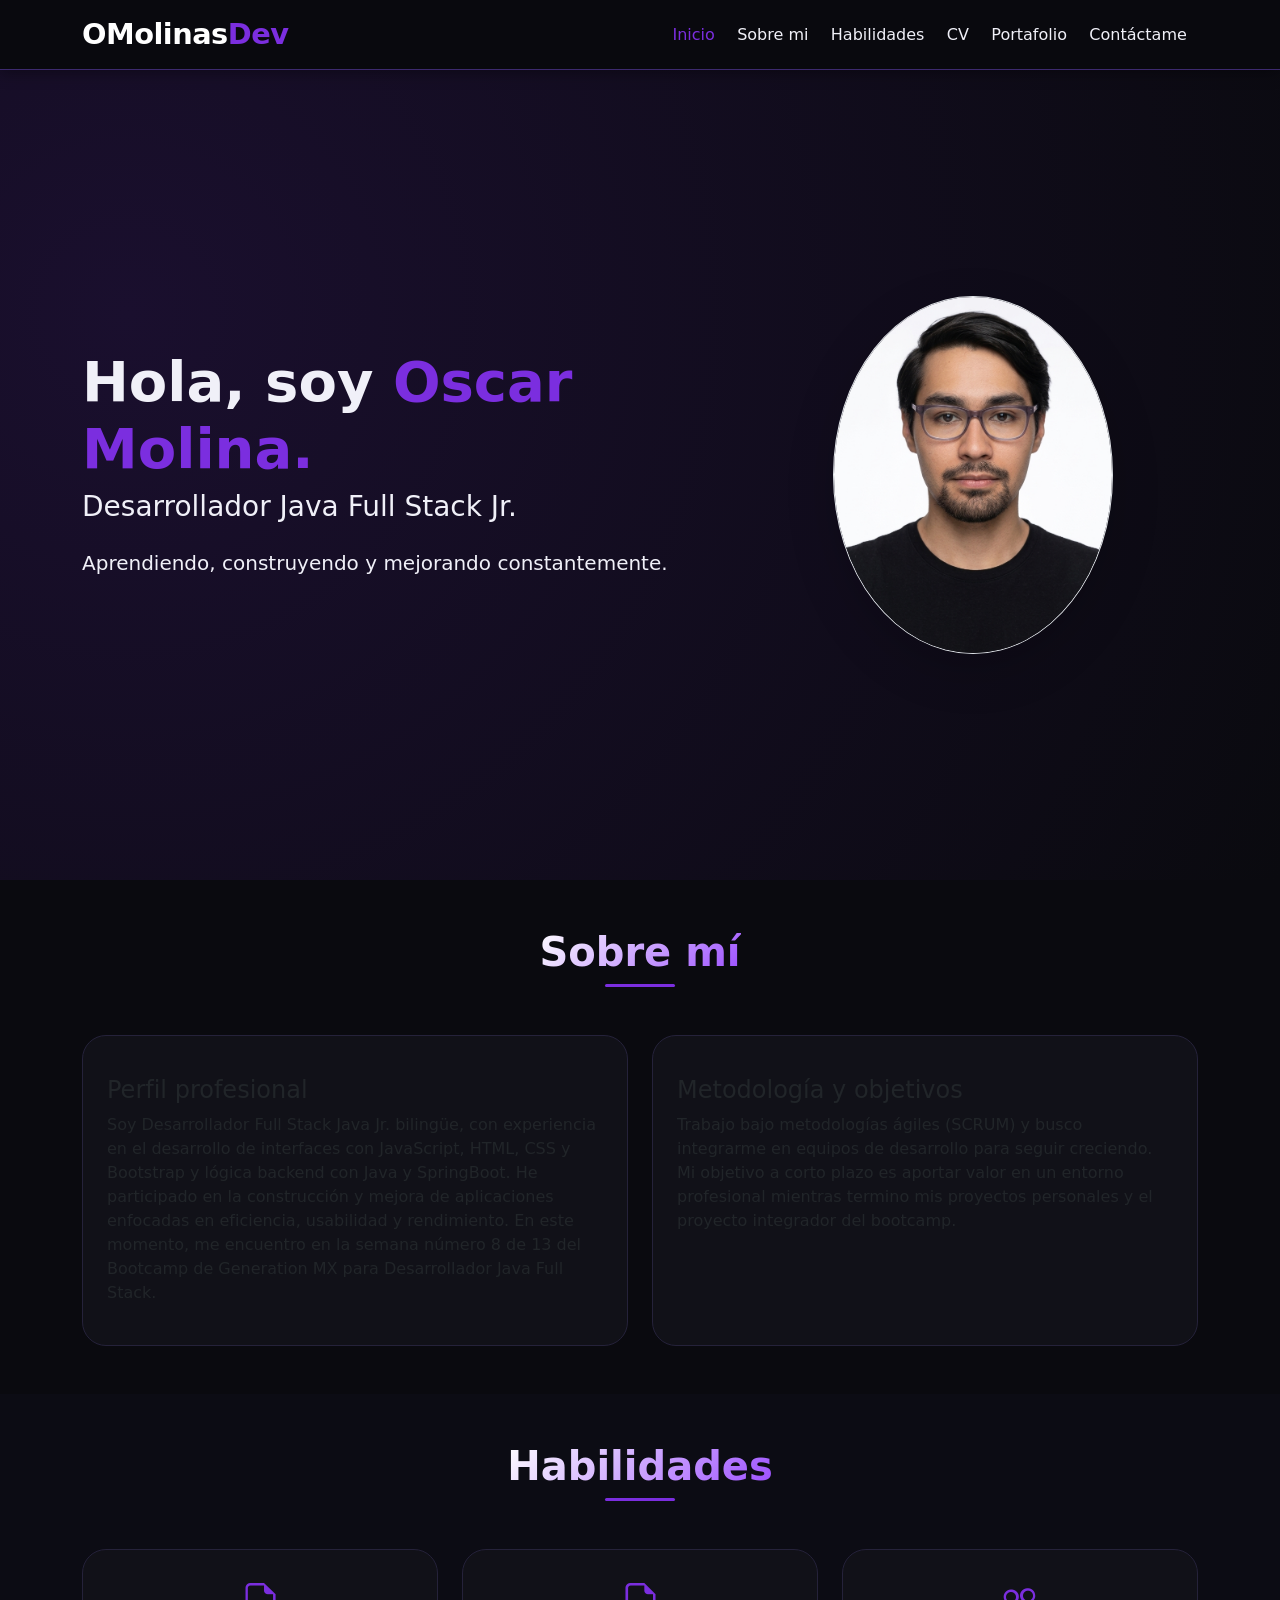
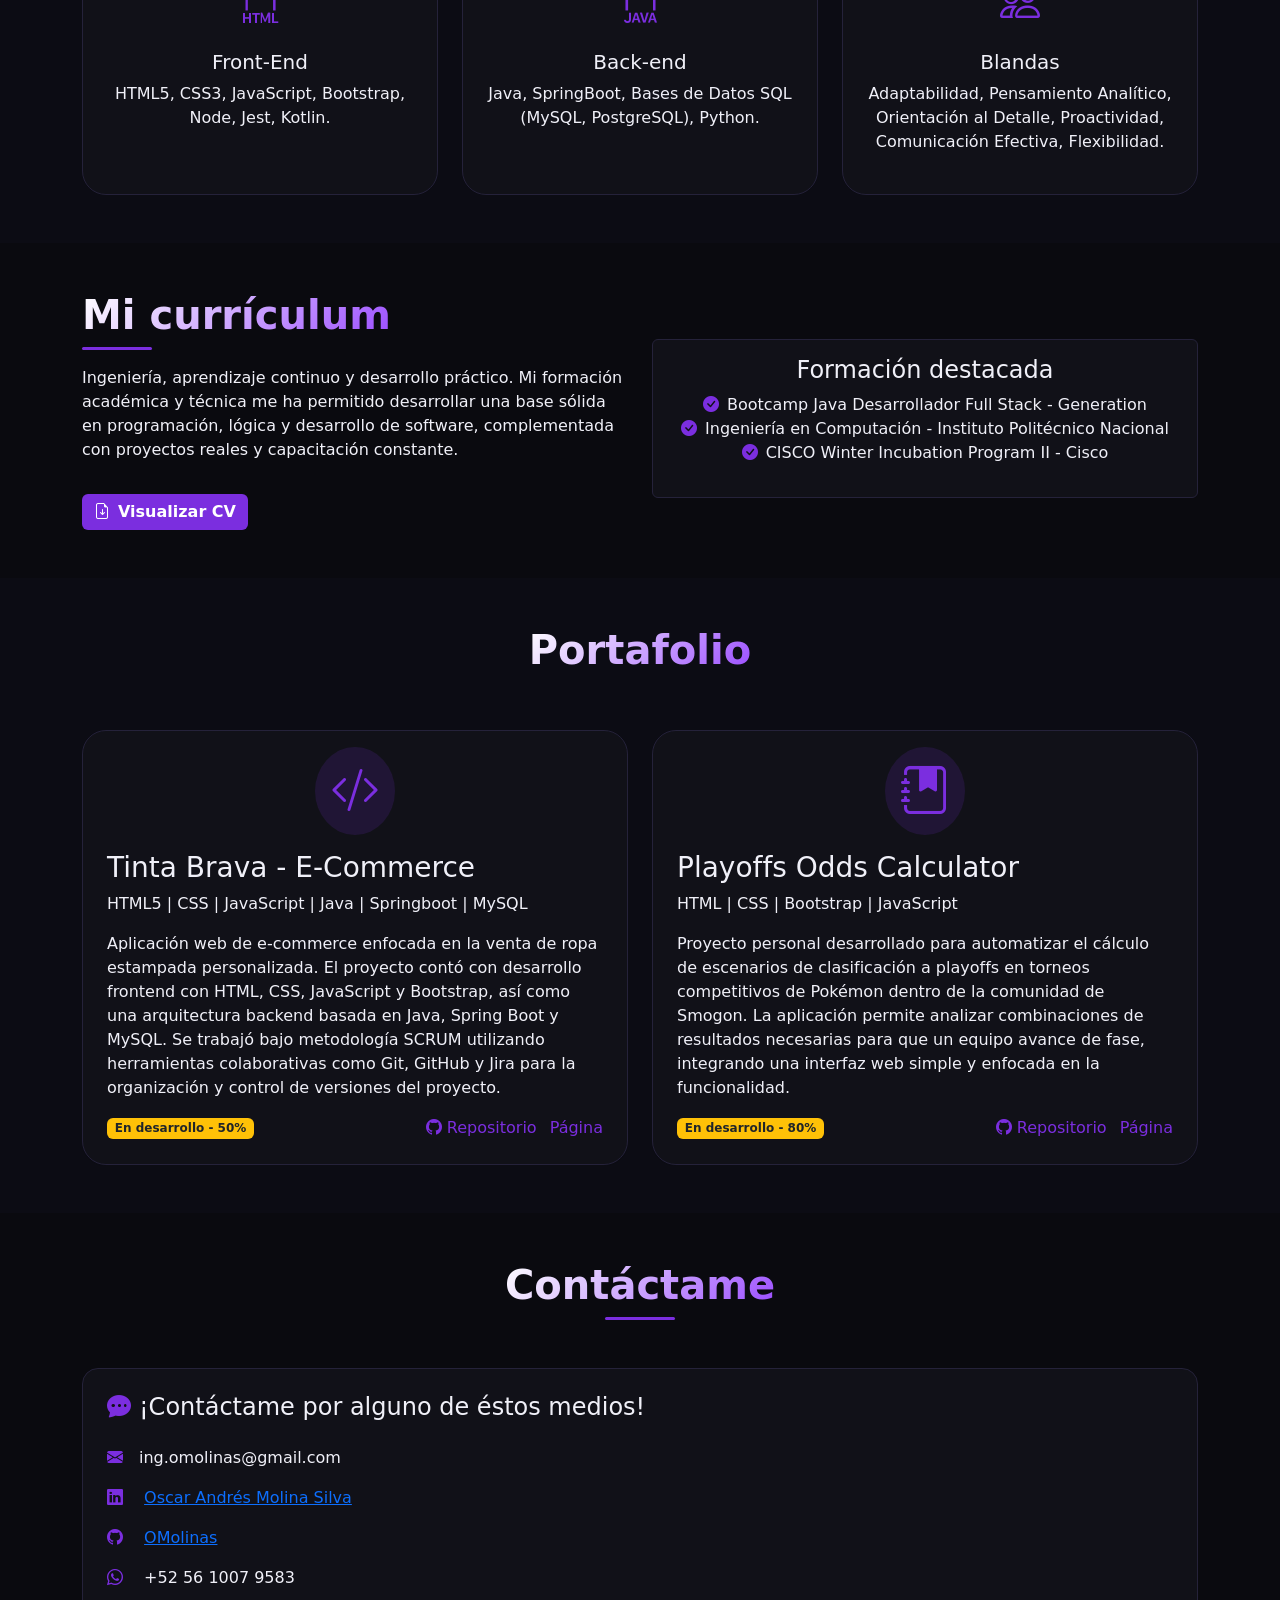
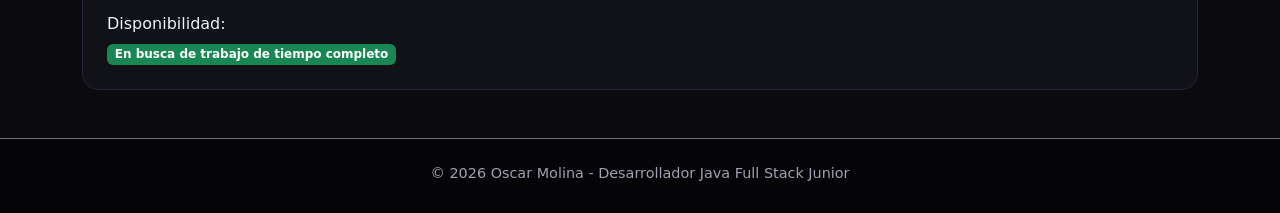
==== index.html @ 7ba07448 "First commit" ====
<!DOCTYPE html>
<html lang="es">
<head>
    <meta charset="UTF-8">
    <meta name="viewport" content="width=device-width, initial-scale=1.0, user-scalable=yes">
    <title>Oscar Molina | Desarrollador Java Full Stack</title>
    <!-- Bootstrap 5 CSS + Icons + Estilos personalizados -->
    <link href="https://cdn.jsdelivr.net/npm/bootstrap@5.3.0-alpha1/dist/css/bootstrap.min.css" rel="stylesheet">
    <link rel="stylesheet" href="https://cdn.jsdelivr.net/npm/bootstrap-icons@1.11.3/font/bootstrap-icons.min.css">
    <link rel="stylesheet" href="styles.css">
</head>

<body data-bs-spy="scroll" data-bs-target="#navbarMain" data-bs-offset="70">

    <!-- NAVBAR -->
    <nav id="navbarMain" class="navbar navbar-expand-lg navbar-dark fixed-top">
        <div class="container">
            <a class="navbar-brand fw-bold" href="#">OMolinas<span class="text-purple">Dev</span></a>
            <button class="navbar-toggler" type="button" data-bs-toggle="collapse" data-bs-target="#navbarNav" aria-controls="navbarNav" aria-expanded="false" aria-label="Toggle navigation">
                <span class="navbar-toggler-icon"></span>
            </button>
            <div class="collapse navbar-collapse" id="navbarNav">
                <ul class="navbar-nav ms-auto">
                    <li class="nav-item"><a class="nav-link" href="#hero">Inicio</a></li>
                    <li class="nav-item"><a class="nav-link" href="#sobre-mi">Sobre mi</a></li>
                    <li class="nav-item"><a class="nav-link" href="#habilidades">Habilidades</a></li>
                    <li class="nav-item"><a class="nav-link" href="#cv">CV</a></li>
                    <li class="nav-item"><a class="nav-link" href="#portafolio">Portafolio</a></li>
                    <li class="nav-item"><a class="nav-link" href="#contacto">Contáctame</a></li>
                </ul>
            </div>
        </div>
    </nav>

    <!-- HERO -->
    <section id="hero" class="hero-section d-flex align-items-center">
        <div class="container text-center text-lg-start">
            <div class="row align-items-center">
                <div class="col-lg-7 order-lg-1 order-2">
                    <h1 class="display-4 fw-bold">Hola, soy <span class="text-purple">Oscar Molina.</span></h1>
                    <h2 class="h3 mt-2 mb-4">Desarrollador Java Full Stack Jr.</h2>
                    <p class="lead mb-4">Aprendiendo, construyendo y mejorando constantemente.</p>
                </div>
                <div class="col-lg-5 order-lg-2 order-1 mb-4 mb-lg-0 text-center">
                    <img src="./imagenes/oscar-dev-foto.png" alt="foto-oscar-molina" class="img-fluid rounded-circle hero-img shadow-lg border border-purple">
                </div>
            </div>
        </div>
    </section>

    <!-- SOBRE MÍ -->
    <section id="sobre-mi" class="py-5">
        <div class="container">
            <div class="text-center mb-5">
                <h2 class="section-title">Sobre mí</h2>
                <div class="purple-line mx-auto"></div>
            </div>
            <div class="row g-4">
                <div class="col-md-6">
                    <div class="card bg-card h-100 p-4">
                        <i class="bi fs-1 text-purple"></i>
                        <h3 class="h4 mt-3">Perfil profesional</h3>
                        <p>Soy Desarrollador Full Stack Java Jr. bilingüe, con experiencia en el desarrollo de interfaces con JavaScript, HTML, CSS y Bootstrap y lógica backend con Java y SpringBoot. He participado en la construcción y mejora de aplicaciones enfocadas en eficiencia, usabilidad y rendimiento. En este momento, me encuentro en la semana número 8 de 13 del Bootcamp de Generation MX para Desarrollador Java Full Stack.</p>
                    </div>
                </div>
                <div class="col-md-6">
                    <div class="card bg-card h-100 p-4">
                        <i class="bi fs-1 text-purple"></i>
                        <h3 class="h4 mt-3">Metodología y objetivos</h3>
                        <p>Trabajo bajo metodologías ágiles (SCRUM) y busco integrarme en equipos de desarrollo para seguir creciendo. Mi objetivo a corto plazo es aportar valor en un entorno profesional mientras termino mis proyectos personales y el proyecto integrador del bootcamp.</p>
                    </div>
                </div>
            </div>
        </div>
    </section>

    <!-- HABILIDADES TÉCNICAS -->
    <section id="habilidades" class="py-5 bg-dark-alt">
        <div class="container">
            <div class="text-center mb-5">
                <h2 class="section-title">Habilidades</h2>
                <div class="purple-line mx-auto"></div>
            </div>
            <div class="row g-4">
                <div class="col-md-6 col-lg-4">
                    <div class="skill-card text-center p-4">
                        <i class="bi bi-filetype-html fs-1"></i>
                        <h3 class="h5 mt-3">Front-End</h3>
                        <p>HTML5, CSS3, JavaScript, Bootstrap, Node, Jest, Kotlin.</p>
                    </div>
                </div>
                <div class="col-md-6 col-lg-4">
                    <div class="skill-card text-center p-4">
                        <i class="bi bi-filetype-java  fs-1"></i>
                        <h3 class="h5 mt-3">Back-end</h3>
                        <p>Java, SpringBoot, Bases de Datos SQL (MySQL, PostgreSQL), Python.</p>
                    </div>
                </div>
                <div class="col-md-6 col-lg-4">
                    <div class="skill-card text-center p-4">
                        <i class="bi bi-people fs-1"></i>
                        <h3 class="h5 mt-3">Blandas</h3>
                        <p>Adaptabilidad, Pensamiento Analítico, Orientación al Detalle, Proactividad, Comunicación Efectiva, Flexibilidad.</p>
                    </div>
                </div>
            </div>
        </div>
    </section>

    <!-- SECCIÓN CV (descarga) -->
    <section id="cv" class="py-5">
        <div class="container">
            <div class="row align-items-center">
                <div class="col-lg-6 mb-4 mb-lg-0">
                    <h2 class="section-title text-start">Mi currículum</h2>
                    <div class="purple-line mb-3" style="margin-left: 0;"></div>
                    <p>Ingeniería, aprendizaje continuo y desarrollo práctico. Mi formación académica y técnica me ha permitido desarrollar una base sólida en programación, lógica y desarrollo de software, complementada con proyectos reales y capacitación constante.</p>
                    <a href="#" class="btn btn-purple mt-3" id="downloadCVBtn"><i class="bi bi-file-earmark-arrow-down me-2"></i>Visualizar CV</a>
                </div>
                <div class="col-lg-6 text-center">
                    <div class="bg-card p-3 rounded mt-3">
                        <h4>Formación destacada</h4>
                        <ul class="list-unstyled">
                            <li><i class="bi bi-check-circle-fill text-purple me-2"></i>Bootcamp Java Desarrollador Full Stack - Generation</li>
                            <li><i class="bi bi-check-circle-fill text-purple me-2"></i>Ingeniería en Computación - Instituto Politécnico Nacional</li>
                            <li><i class="bi bi-check-circle-fill text-purple me-2"></i>CISCO Winter Incubation Program II - Cisco</li>
                        </ul>
                    </div>
                </div>
            </div>
        </div>
    </section>

    <!-- PORTAFOLIO / PROYECTOS -->
    <section id="portafolio" class="py-5 bg-dark-alt">
        <div class="container">
            <div class="text-center mb-5">
                <h2 class="section-title">Portafolio</h2>
            </div>
            <div class="row g-4">
                <!-- Proyecto integrador (Tinta Brava) -->
                <div class="col-md-6">
                    <div class="project-card h-100">
                        <div class="project-img-wrapper">
                            <i class="bi bi-code-slash project-icon"></i>
                        </div>
                        <div class="p-4">
                            <h3>Tinta Brava - E-Commerce</h3>
                            <p>HTML5 | CSS | JavaScript | Java | Springboot | MySQL</p>
                            <p>Aplicación web de e-commerce enfocada en la venta de ropa estampada personalizada.
                            El proyecto contó con desarrollo frontend con HTML, CSS, JavaScript y Bootstrap, así 
                            como una arquitectura backend basada en Java, Spring Boot y MySQL.
                            Se trabajó bajo metodología SCRUM utilizando herramientas colaborativas como Git, GitHub 
                            y Jira para la organización y control de versiones del proyecto.</p>
                            <div class="d-flex justify-content-between align-items-center mt-3">
                                <span class="badge bg-warning text-dark">En desarrollo - 50%</span>
                                <div>
                                    <a href="#" class="text-purple me-2 code-link" data-project="taskflow"><i class="bi bi-github"></i> Repositorio</a>
                                    <a href="#" class="text-purple demo-link" data-project="finwise"><i></i>Página</a>
                                </div>
                            </div>
                        </div>
                    </div>
                </div>

                <!-- Playoffs Odds Calculator (no terminado) -->
                <div class="col-md-6">
                    <div class="project-card h-100">
                        <div class="project-img-wrapper">
                            <i class="bi bi-journal-bookmark-fill project-icon"></i>
                        </div>
                        <div class="p-4">
                            <h3>Playoffs Odds Calculator</h3>
                            <p>HTML | CSS | Bootstrap | JavaScript </p>
                            <p>Proyecto personal desarrollado para automatizar el cálculo de escenarios de 
                            clasificación a playoffs en torneos competitivos de Pokémon dentro de la 
                            comunidad de Smogon.
                            La aplicación permite analizar combinaciones de resultados necesarias para que 
                            un equipo avance de fase, integrando una interfaz web simple y enfocada en la 
                            funcionalidad.</p>
                            <div class="d-flex justify-content-between align-items-center mt-3">
                                <span class="badge bg-warning text-dark">En desarrollo - 80%</span>
                                <div>
                                    <a href="#" class="text-purple me-2 code-link" data-project="finwise"><i class="bi bi-github"></i> Repositorio</a>
                                    <a href="#" class="text-purple demo-link" data-project="finwise"><i></i>Página</a>
                                </div>
                            </div>
                        </div>
                    </div>
                </div>
            </div>
        </div>
    </section>

    <!-- CONTACTO -->
    <section id="contacto" class="py-5">
        <div class="container">
            <div class="text-center mb-5">
                <h2 class="section-title">Contáctame</h2>
                <div class="purple-line mx-auto"></div>
            </div>
            <div class="bg-card p-4 rounded-4 h-100">
                <h3 class="h4 mb-4"><i class="bi bi-chat-dots-fill text-purple me-2"></i>¡Contáctame por alguno de éstos medios!</h3>
                <ul class="list-unstyled">
                    <li class="mb-3"><i class="bi bi-envelope-fill text-purple me-3"></i>ing.omolinas@gmail.com</li>
                    <li class="mb-3"><i class="bi bi-linkedin me-3 text-purple"></i> <a href="https://www.linkedin.com/in/omolinas/" target="_blank">Oscar Andrés Molina Silva</a></li>
                    <li class="mb-3"><i class="bi bi-github me-3 text-purple"></i> <a href="https://github.com/OMolinas" target="_blank">OMolinas</a> </li>
                    <li class="mb-3"><i class="bi bi-whatsapp me-3 text-purple"></i> +52 56 1007 9583</li>
                </ul>
                <div class="mt-4">
                    <h4 class="h6">Disponibilidad:</h4>
                    <span class="badge bg-success">En busca de trabajo de tiempo completo</span>
                </div>
            </div>
        </div>
    </section>

    <!-- FOOTER -->
    <footer class="py-4 text-center border-top border-secondary">
        <div class="container">
            <p class="mb-1">&copy; 2026 Oscar Molina - Desarrollador Java Full Stack Junior</p>
        </div>
    </footer>

    <script src="https://cdn.jsdelivr.net/npm/bootstrap@5.3.0-alpha1/dist/js/bootstrap.bundle.min.js"></script>
    <script src="script.js"></script>
</body>
</html>
---- styles.css ----
/* styles.css - Paleta: Negro (#0a0a0f, #0f0f1a), Morado oscuro (#6c2bd9, #4a1d9c) */

:root {
    --bg-dark: #0a0a0f;
    --bg-card: #111118;
    --bg-dark-alt: #0c0c14;
    --purple-primary: #7b2edf;
    --purple-dark: #4a1d9c;
    --purple-glow: #9b4dff;
    --text-light: #f0f0f8;
    --text-muted: #b9b9ce;
    --border-purple: #3d2a6e;
}

body {
    background-color: var(--bg-dark);
    color: var(--text-light);
    font-family: 'Segoe UI', system-ui, -apple-system, 'Roboto', sans-serif;
    scroll-behavior: smooth;
    padding-top: 70px;
}

/* Navbar */
.navbar {
    background-color: rgba(10, 10, 15, 0.95);
    backdrop-filter: blur(10px);
    border-bottom: 1px solid var(--border-purple);
    box-shadow: 0 2px 15px rgba(0,0,0,0.4);
}
.navbar-brand {
    font-size: 1.8rem;
    letter-spacing: -0.5px;
}
.text-purple {
    color: var(--purple-primary) !important;
}
.navbar-nav .nav-link {
    color: var(--text-light);
    margin: 0 0.2rem;
    transition: 0.3s;
    font-weight: 500;
}
.navbar-nav .nav-link:hover, .navbar-nav .nav-link.active {
    color: var(--purple-primary);
}

/* Hero */
.hero-section {
    min-height: 90vh;
    padding: 4rem 0;
    background: radial-gradient(circle at 10% 30%, #1a0f2e, var(--bg-dark));
}
.hero-img {
    max-width: 280px;
    border-radius: 50%;
    border: 3px solid var(--purple-primary);
    transition: transform 0.3s;
}
.hero-img:hover {
    transform: scale(1.02);
}
.btn-purple {
    background-color: var(--purple-primary);
    border: none;
    color: white;
    font-weight: 600;
    transition: all 0.3s;
}
.btn-purple:hover {
    background-color: var(--purple-dark);
    transform: translateY(-2px);
    box-shadow: 0 5px 15px rgba(123, 46, 223, 0.4);
}
.btn-outline-purple {
    border: 2px solid var(--purple-primary);
    color: var(--purple-primary);
    background: transparent;
    font-weight: 600;
}
.btn-outline-purple:hover {
    background-color: var(--purple-primary);
    color: white;
    transform: translateY(-2px);
}

/* Títulos y líneas */
.section-title {
    font-size: 2.5rem;
    font-weight: 700;
    background: linear-gradient(135deg, #ffffff, var(--purple-glow));
    background-clip: text;
    -webkit-background-clip: text;
    color: transparent;
    display: inline-block;
}
.purple-line {
    width: 70px;
    height: 3px;
    background: var(--purple-primary);
    border-radius: 3px;
}

/* Tarjetas generales */
.bg-card, .card, .skill-card, .project-card {
    background-color: var(--bg-card);
    border: 1px solid #25223a;
    border-radius: 1.5rem;
    transition: all 0.25s ease;
}
.bg-card:hover, .skill-card:hover, .project-card:hover {
    border-color: var(--purple-primary);
    box-shadow: 0 10px 25px -5px rgba(123, 46, 223, 0.2);
}
.bg-dark-alt {
    background-color: var(--bg-dark-alt);
}
.skill-card, .project-card {
    height: 100%;
    backdrop-filter: blur(4px);
}
.skill-card i {
    font-size: 2.8rem;
    color: var(--purple-primary);
}
.project-icon {
    font-size: 3rem;
    color: var(--purple-primary);
    background: rgba(123, 46, 223, 0.15);
    padding: 1rem;
    border-radius: 50%;
}
.project-img-wrapper {
    text-align: center;
    padding-top: 1.5rem;
}
.badge.bg-purple {
    background-color: var(--purple-primary);
    color: white;
}
.badge.bg-warning {
    background-color: #f0b90b;
    color: #0a0a0f;
}
.code-link, .demo-link {
    text-decoration: none;
    font-weight: 500;
    transition: 0.2s;
}
.code-link:hover, .demo-link:hover {
    color: var(--purple-glow) !important;
    text-decoration: underline;
}

/* Formulario */
.bg-dark-input {
    background-color: #1c1c28;
    border: 1px solid #2f2c44;
    color: #ffffff;
}
.bg-dark-input:focus {
    background-color: #25223a;
    border-color: var(--purple-primary);
    box-shadow: 0 0 0 0.2rem rgba(123, 46, 223, 0.25);
    color: white;
}
.form-label {
    font-weight: 500;
    color: var(--text-muted);
}
footer {
    background-color: #050508;
    font-size: 0.9rem;
    color: #a0a0b0;
}

/* Responsive */
@media (max-width: 768px) {
    .hero-section {
        text-align: center;
        min-height: auto;
        padding: 3rem 0;
    }
    .section-title {
        font-size: 2rem;
    }
    .hero-img {
        max-width: 200px;
    }
    .navbar-brand {
        font-size: 1.5rem;
    }
}

/* Scroll suave adicional */
html {
    scroll-padding-top: 80px;
}
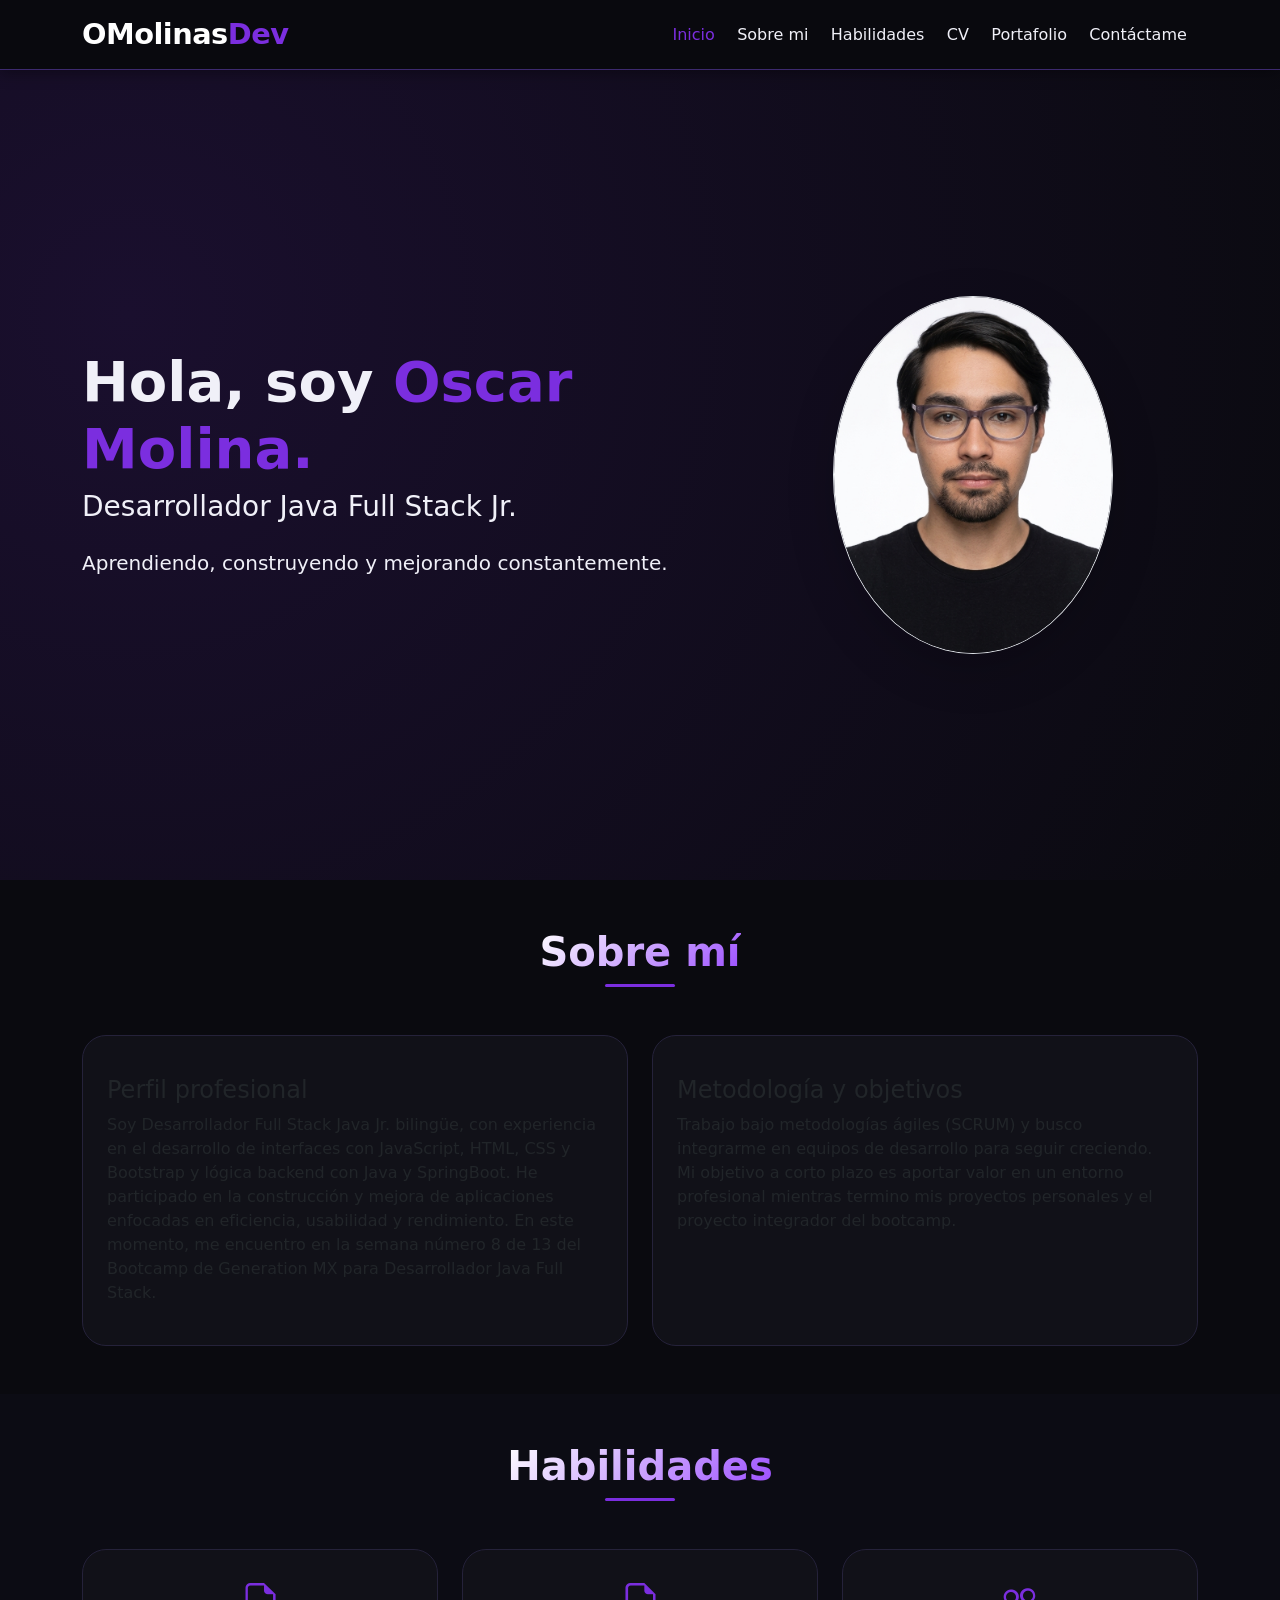
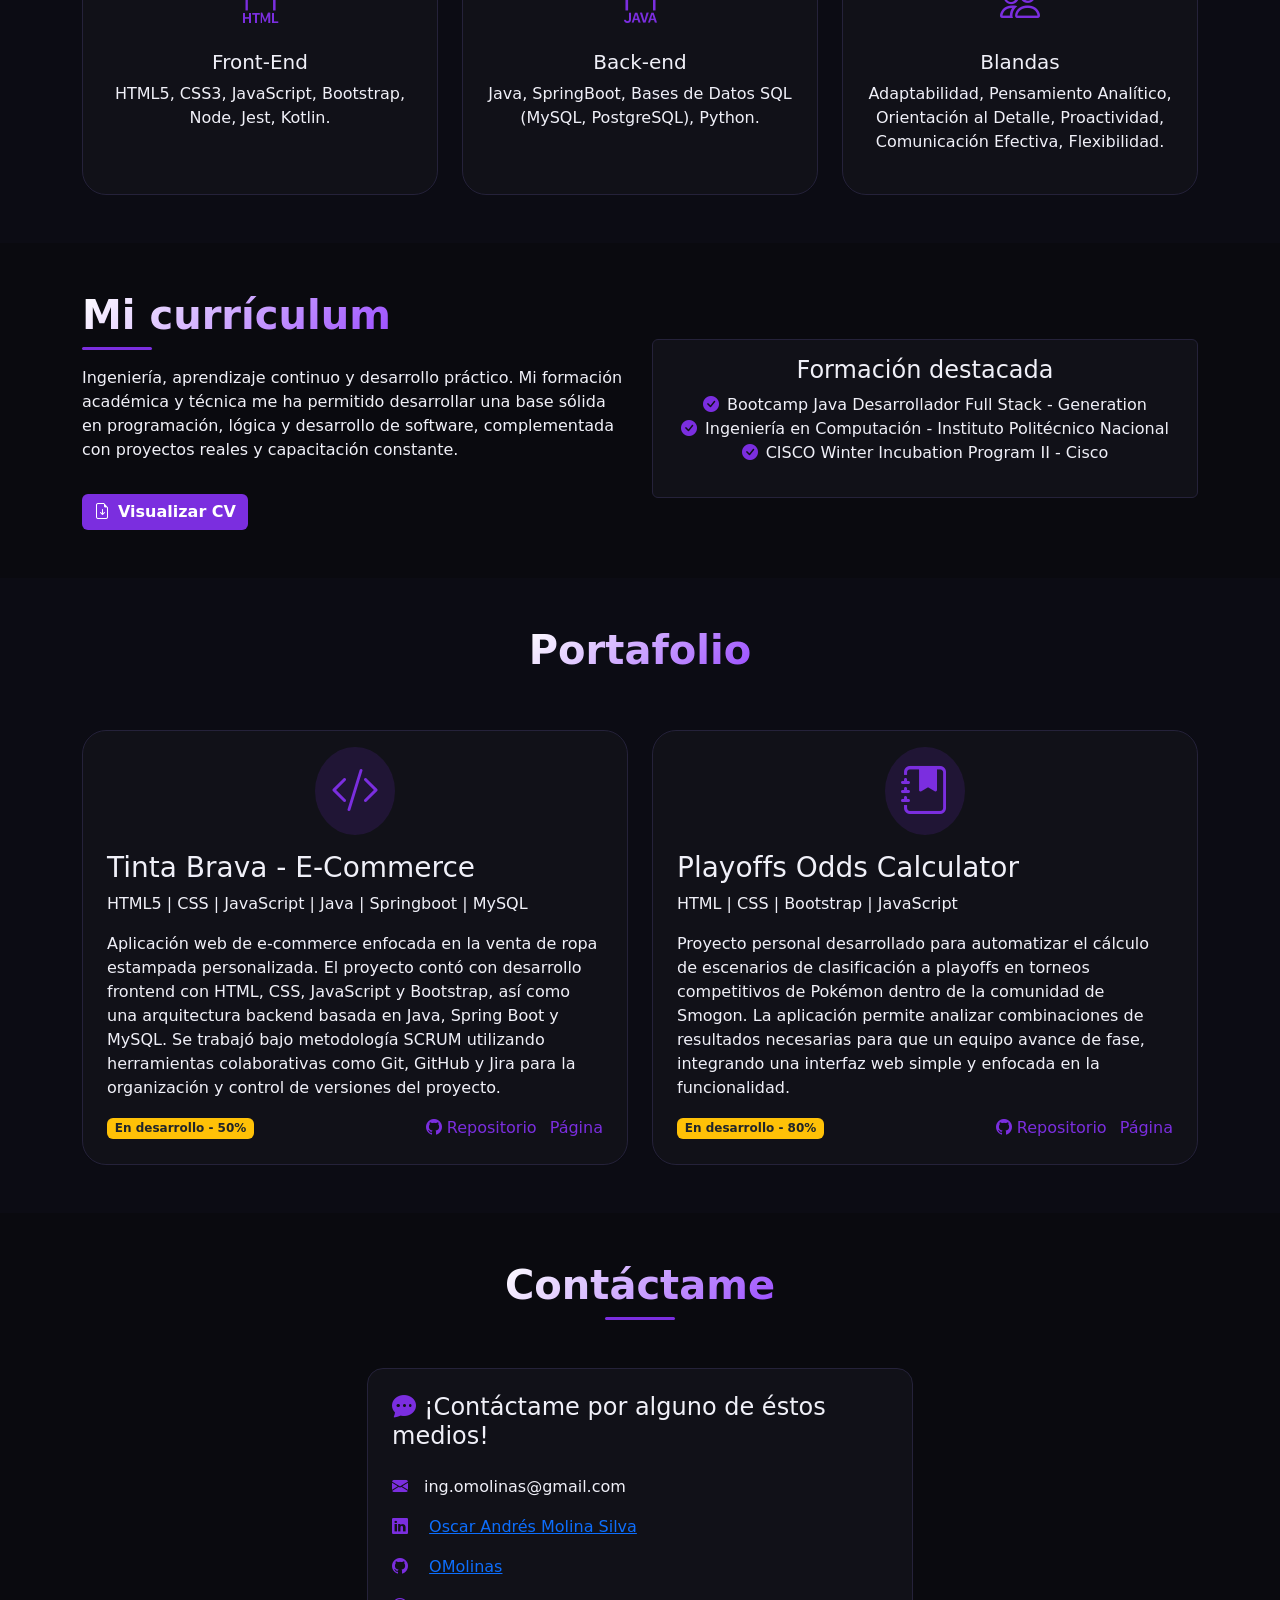
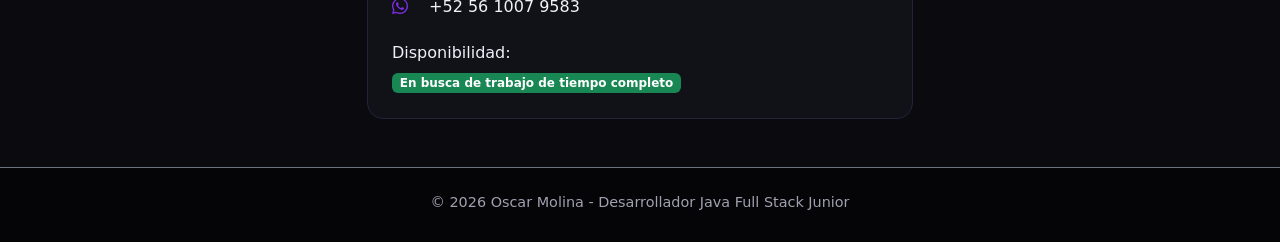
==== commit cb62ebf5: "Ajustes finales. Faltan repositorios de proyectos." ====
--- a/index.html
+++ b/index.html
@@ -4,7 +4,7 @@
     <meta charset="UTF-8">
     <meta name="viewport" content="width=device-width, initial-scale=1.0, user-scalable=yes">
     <title>Oscar Molina | Desarrollador Java Full Stack</title>
-    <!-- Bootstrap 5 CSS + Icons + Estilos personalizados -->
+
     <link href="https://cdn.jsdelivr.net/npm/bootstrap@5.3.0-alpha1/dist/css/bootstrap.min.css" rel="stylesheet">
     <link rel="stylesheet" href="https://cdn.jsdelivr.net/npm/bootstrap-icons@1.11.3/font/bootstrap-icons.min.css">
     <link rel="stylesheet" href="styles.css">
@@ -12,7 +12,7 @@
 
 <body data-bs-spy="scroll" data-bs-target="#navbarMain" data-bs-offset="70">
 
-    <!-- NAVBAR -->
+    <!-- Navbar -->
     <nav id="navbarMain" class="navbar navbar-expand-lg navbar-dark fixed-top">
         <div class="container">
             <a class="navbar-brand fw-bold" href="#">OMolinas<span class="text-purple">Dev</span></a>
@@ -32,7 +32,7 @@
         </div>
     </nav>
 
-    <!-- HERO -->
+    <!-- Hero Banner -->
     <section id="hero" class="hero-section d-flex align-items-center">
         <div class="container text-center text-lg-start">
             <div class="row align-items-center">
@@ -48,7 +48,7 @@
         </div>
     </section>
 
-    <!-- SOBRE MÍ -->
+    <!-- Sobre mi -->
     <section id="sobre-mi" class="py-5">
         <div class="container">
             <div class="text-center mb-5">
@@ -74,7 +74,7 @@
         </div>
     </section>
 
-    <!-- HABILIDADES TÉCNICAS -->
+    <!-- Habilidades técnicas -->
     <section id="habilidades" class="py-5 bg-dark-alt">
         <div class="container">
             <div class="text-center mb-5">
@@ -107,7 +107,7 @@
         </div>
     </section>
 
-    <!-- SECCIÓN CV (descarga) -->
+    <!-- Visualización del CV -->
     <section id="cv" class="py-5">
         <div class="container">
             <div class="row align-items-center">
@@ -131,7 +131,7 @@
         </div>
     </section>
 
-    <!-- PORTAFOLIO / PROYECTOS -->
+    <!-- Proyectos -->
     <section id="portafolio" class="py-5 bg-dark-alt">
         <div class="container">
             <div class="text-center mb-5">
@@ -155,8 +155,8 @@
                             <div class="d-flex justify-content-between align-items-center mt-3">
                                 <span class="badge bg-warning text-dark">En desarrollo - 50%</span>
                                 <div>
-                                    <a href="#" class="text-purple me-2 code-link" data-project="taskflow"><i class="bi bi-github"></i> Repositorio</a>
-                                    <a href="#" class="text-purple demo-link" data-project="finwise"><i></i>Página</a>
+                                    <a href="" class="text-purple me-2 code-link" data-project="taskflow"><i class="bi bi-github"></i> Repositorio</a>
+                                    <a href="" class="text-purple demo-link" data-project="finwise"><i></i>Página</a>
                                 </div>
                             </div>
                         </div>
@@ -181,8 +181,8 @@
                             <div class="d-flex justify-content-between align-items-center mt-3">
                                 <span class="badge bg-warning text-dark">En desarrollo - 80%</span>
                                 <div>
-                                    <a href="#" class="text-purple me-2 code-link" data-project="finwise"><i class="bi bi-github"></i> Repositorio</a>
-                                    <a href="#" class="text-purple demo-link" data-project="finwise"><i></i>Página</a>
+                                    <a href="" class="text-purple me-2 code-link" data-project="finwise"><i class="bi bi-github"></i> Repositorio</a>
+                                    <a href="" class="text-purple demo-link" data-project="finwise"><i></i>Página</a>
                                 </div>
                             </div>
                         </div>
@@ -192,30 +192,35 @@
         </div>
     </section>
 
-    <!-- CONTACTO -->
+    <!-- Contacto -->
     <section id="contacto" class="py-5">
         <div class="container">
             <div class="text-center mb-5">
                 <h2 class="section-title">Contáctame</h2>
                 <div class="purple-line mx-auto"></div>
             </div>
-            <div class="bg-card p-4 rounded-4 h-100">
-                <h3 class="h4 mb-4"><i class="bi bi-chat-dots-fill text-purple me-2"></i>¡Contáctame por alguno de éstos medios!</h3>
-                <ul class="list-unstyled">
-                    <li class="mb-3"><i class="bi bi-envelope-fill text-purple me-3"></i>ing.omolinas@gmail.com</li>
-                    <li class="mb-3"><i class="bi bi-linkedin me-3 text-purple"></i> <a href="https://www.linkedin.com/in/omolinas/" target="_blank">Oscar Andrés Molina Silva</a></li>
-                    <li class="mb-3"><i class="bi bi-github me-3 text-purple"></i> <a href="https://github.com/OMolinas" target="_blank">OMolinas</a> </li>
-                    <li class="mb-3"><i class="bi bi-whatsapp me-3 text-purple"></i> +52 56 1007 9583</li>
-                </ul>
-                <div class="mt-4">
-                    <h4 class="h6">Disponibilidad:</h4>
-                    <span class="badge bg-success">En busca de trabajo de tiempo completo</span>
-                </div>
-            </div>
-        </div>
-    </section>
-
-    <!-- FOOTER -->
+            <!-- Contenedor centrado y más pequeño -->
+            <div class="row justify-content-center">
+                <div class="col-md-8 col-lg-6">
+                    <div class="bg-card p-4 rounded-4 h-100">
+                        <h3 class="h4 mb-4"><i class="bi bi-chat-dots-fill text-purple me-2"></i>¡Contáctame por alguno de éstos medios!</h3>
+                        <ul class="list-unstyled">
+                            <li class="mb-3"><i class="bi bi-envelope-fill text-purple me-3"></i>ing.omolinas@gmail.com</li>
+                            <li class="mb-3"><i class="bi bi-linkedin me-3 text-purple"></i> <a href="https://www.linkedin.com/in/omolinas/" target="_blank">Oscar Andrés Molina Silva</a></li>
+                            <li class="mb-3"><i class="bi bi-github me-3 text-purple"></i> <a href="https://github.com/OMolinas" target="_blank">OMolinas</a> </li>
+                            <li class="mb-3"><i class="bi bi-whatsapp me-3 text-purple"></i> +52 56 1007 9583</li>
+                        </ul>
+                        <div class="mt-4">
+                            <h4 class="h6">Disponibilidad:</h4>
+                            <span class="badge bg-success">En busca de trabajo de tiempo completo</span>
+                        </div>
+                    </div>
+                </div>
+            </div>
+        </div>
+    </section>
+
+    <!-- Footer -->
     <footer class="py-4 text-center border-top border-secondary">
         <div class="container">
             <p class="mb-1">&copy; 2026 Oscar Molina - Desarrollador Java Full Stack Junior</p>
@@ -225,4 +230,24 @@
     <script src="https://cdn.jsdelivr.net/npm/bootstrap@5.3.0-alpha1/dist/js/bootstrap.bundle.min.js"></script>
     <script src="script.js"></script>
 </body>
+
+<!-- Modal de visualización del CV -->
+<div class="modal fade" id="cvModal" tabindex="-1" aria-labelledby="cvModalLabel" aria-hidden="true">
+    <div class="modal-dialog modal-lg modal-dialog-centered">
+        <div class="modal-content">
+            <div class="modal-header">
+                <h5 class="modal-title" id="cvModalLabel">Mi Currículum</h5>
+                <button type="button" class="btn-close" data-bs-dismiss="modal" aria-label="Cerrar"></button>
+            </div>
+            <div class="modal-body p-0">
+                <iframe src="./imagenes/CVActualizado-OscarMolina.pdf" style="width:100%; height:70vh;" frameborder="0"></iframe>
+            </div>
+            <div class="modal-footer">
+                <button type="button" class="btn btn-secondary" id="cancelarCvBtn" data-bs-dismiss="modal">Cancelar</button>
+                <button type="button" class="btn btn-primary" id="descargarCvBtn">Descargar</button>
+                <button type="button" class="btn btn-purple" id="abrirNuevaPestanaBtn">Abrir en pestaña nueva</button>
+            </div>
+        </div>
+    </div>
+</div>
 </html>
--- a/styles.css
+++ b/styles.css
@@ -194,4 +194,103 @@
 /* Scroll suave adicional */
 html {
     scroll-padding-top: 80px;
+}
+
+/* Parte de estilo del modal */
+.modal-content {
+    background-color: var(--bg-card);
+    border: 1px solid var(--border-purple);
+    border-radius: 1.5rem;
+    box-shadow: 0 25px 40px -12px rgba(0, 0, 0, 0.8);
+}
+
+.modal-header {
+    border-bottom: 1px solid var(--border-purple);
+    padding: 1.2rem 1.5rem;
+}
+
+.modal-header .btn-close {
+    background-color: var(--text-muted);
+    opacity: 0.7;
+    transition: 0.2s;
+}
+.modal-header .btn-close:hover {
+    opacity: 1;
+    background-color: var(--purple-primary);
+    filter: invert(1); /* efecto sutil */
+}
+
+.modal-title {
+    font-weight: 700;
+    background: linear-gradient(135deg, #ffffff, var(--purple-glow));
+    background-clip: text;
+    -webkit-background-clip: text;
+    color: transparent;
+}
+
+.modal-body {
+    background-color: var(--bg-dark-alt);
+    padding: 0; /* el iframe ocupa todo el cuerpo */
+    border-radius: 0 0 1rem 1rem;
+}
+
+.modal-body iframe {
+    background-color: #1a1a24;
+    border-radius: 0 0 1rem 1rem;
+}
+
+.modal-footer {
+    border-top: 1px solid var(--border-purple);
+    background-color: var(--bg-card);
+    justify-content: flex-end;
+    gap: 0.75rem;
+    border-radius: 0 0 1.5rem 1.5rem;
+    padding: 1rem 1.5rem;
+}
+
+.modal-footer .btn-secondary {
+    background-color: #2a2a3a;
+    border: 1px solid var(--border-purple);
+    color: var(--text-light);
+    font-weight: 500;
+    transition: all 0.2s;
+}
+.modal-footer .btn-secondary:hover {
+    background-color: #3a3a50;
+    border-color: var(--purple-primary);
+    transform: translateY(-1px);
+}
+
+.modal-footer .btn-primary {
+    background-color: var(--purple-dark);
+    border: 1px solid var(--purple-primary);
+    color: white;
+    font-weight: 500;
+}
+.modal-footer .btn-primary:hover {
+    background-color: var(--purple-primary);
+    transform: translateY(-1px);
+    box-shadow: 0 4px 12px rgba(123, 46, 223, 0.3);
+}
+
+.modal-footer .btn-purple {
+    background-color: var(--purple-primary);
+    border: none;
+}
+.modal-footer .btn-purple:hover {
+    background-color: var(--purple-glow);
+    transform: translateY(-1px);
+}
+
+@media (max-width: 576px) {
+    .modal-dialog {
+        margin: 0.5rem;
+    }
+    .modal-footer {
+        flex-wrap: wrap;
+        justify-content: center;
+    }
+    .modal-footer .btn {
+        flex: 1 0 auto;
+    }
 }
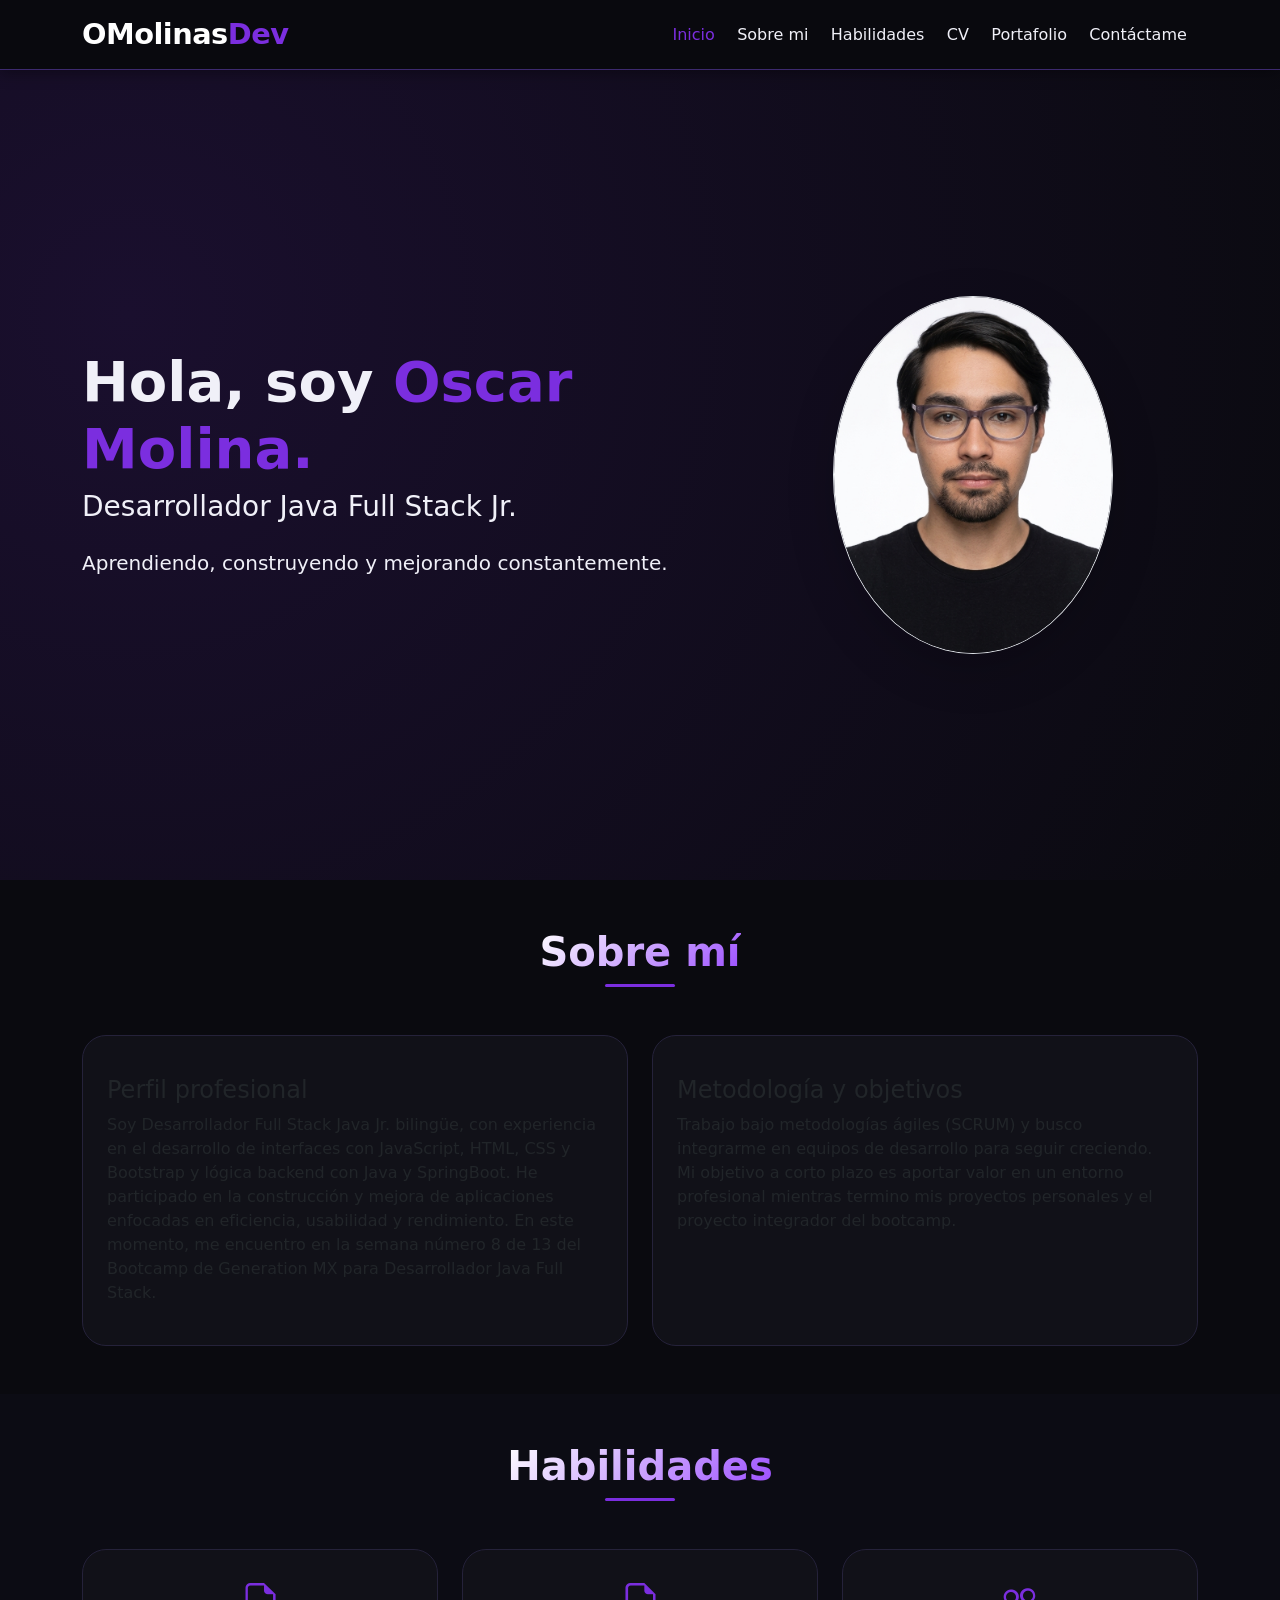
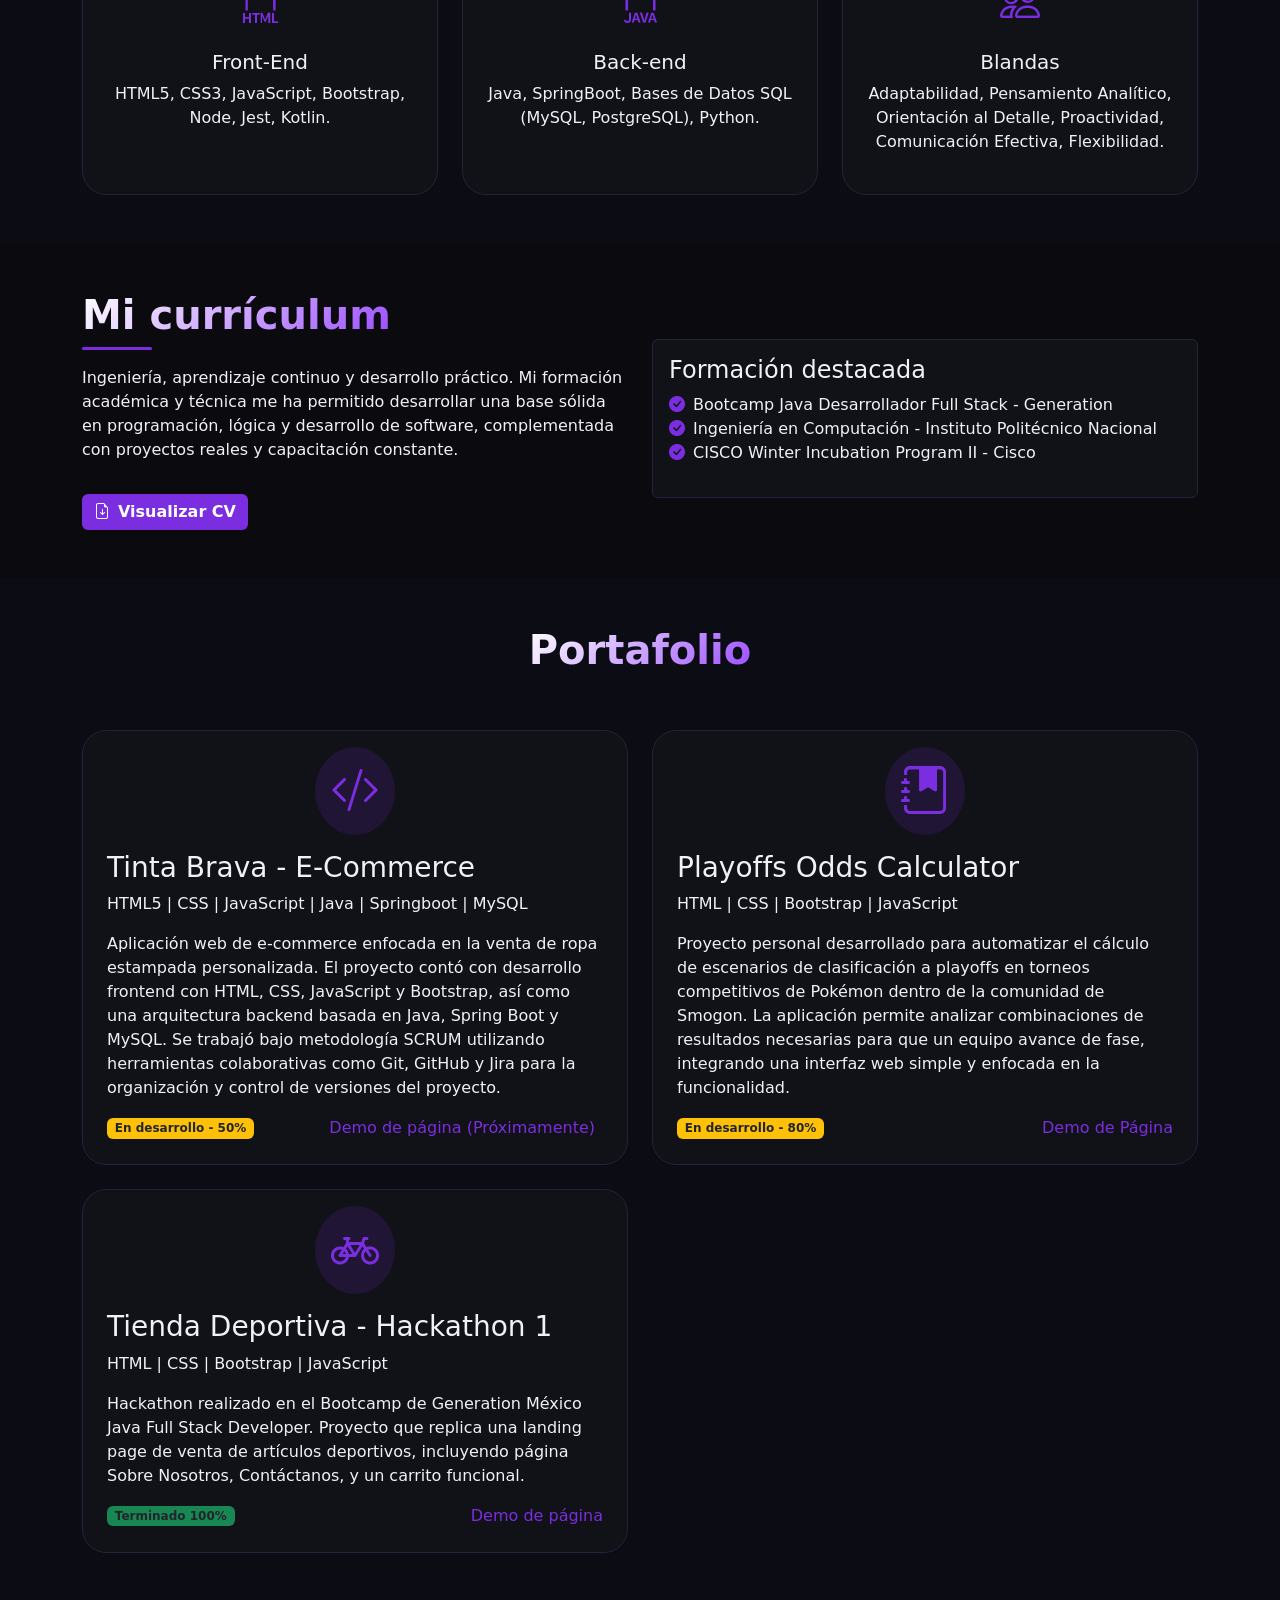
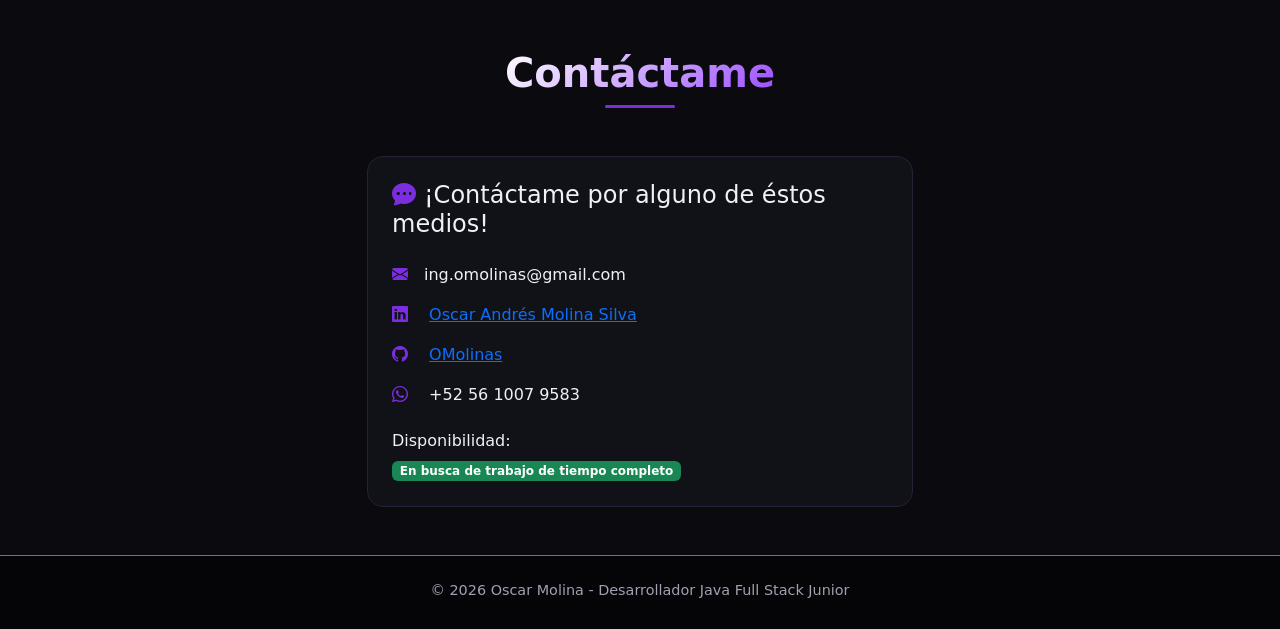
==== commit 2768bab5: "Actualización. Se agregó hackathon." ====
--- a/index.html
+++ b/index.html
@@ -15,7 +15,7 @@
     <!-- Navbar -->
     <nav id="navbarMain" class="navbar navbar-expand-lg navbar-dark fixed-top">
         <div class="container">
-            <a class="navbar-brand fw-bold" href="#">OMolinas<span class="text-purple">Dev</span></a>
+            <a class="navbar-brand fw-bold" href="#hero">OMolinas<span class="text-purple">Dev</span></a>
             <button class="navbar-toggler" type="button" data-bs-toggle="collapse" data-bs-target="#navbarNav" aria-controls="navbarNav" aria-expanded="false" aria-label="Toggle navigation">
                 <span class="navbar-toggler-icon"></span>
             </button>
@@ -117,7 +117,7 @@
                     <p>Ingeniería, aprendizaje continuo y desarrollo práctico. Mi formación académica y técnica me ha permitido desarrollar una base sólida en programación, lógica y desarrollo de software, complementada con proyectos reales y capacitación constante.</p>
                     <a href="#" class="btn btn-purple mt-3" id="downloadCVBtn"><i class="bi bi-file-earmark-arrow-down me-2"></i>Visualizar CV</a>
                 </div>
-                <div class="col-lg-6 text-center">
+                <div class="col-lg-6">
                     <div class="bg-card p-3 rounded mt-3">
                         <h4>Formación destacada</h4>
                         <ul class="list-unstyled">
@@ -155,8 +155,7 @@
                             <div class="d-flex justify-content-between align-items-center mt-3">
                                 <span class="badge bg-warning text-dark">En desarrollo - 50%</span>
                                 <div>
-                                    <a href="" class="text-purple me-2 code-link" data-project="taskflow"><i class="bi bi-github"></i> Repositorio</a>
-                                    <a href="" class="text-purple demo-link" data-project="finwise"><i></i>Página</a>
+                                    <a class="text-purple me-2 code-link" data-project="taskflow">Demo de página (Próximamente)</a>
                                 </div>
                             </div>
                         </div>
@@ -181,8 +180,30 @@
                             <div class="d-flex justify-content-between align-items-center mt-3">
                                 <span class="badge bg-warning text-dark">En desarrollo - 80%</span>
                                 <div>
-                                    <a href="" class="text-purple me-2 code-link" data-project="finwise"><i class="bi bi-github"></i> Repositorio</a>
-                                    <a href="" class="text-purple demo-link" data-project="finwise"><i></i>Página</a>
+                                    <a href="https://playoffsoddscalculator.netlify.app/" target="_blank" class="text-purple demo-link" data-project="finwise"><i></i>Demo de Página</a>
+                                </div>
+                            </div>
+                        </div>
+                    </div>
+                </div>
+
+                <!-- Generation MX CH66 - Hackathon 1 -->
+                <div class="col-md-6">
+                    <div class="project-card h-100">
+                        <div class="project-img-wrapper">
+                            <i class="bi bi-bicycle project-icon"></i>
+                        </div>
+                        <div class="p-4">
+                            <h3>Tienda Deportiva - Hackathon 1</h3>
+                            <p>HTML | CSS | Bootstrap | JavaScript </p>
+                            <p>Hackathon realizado en el Bootcamp de Generation México Java Full Stack Developer.
+                                Proyecto que replica una landing page de venta de artículos deportivos, incluyendo
+                                página Sobre Nosotros, Contáctanos, y un carrito funcional. 
+                            </p>
+                            <div class="d-flex justify-content-between align-items-center mt-3">
+                                <span class="badge bg-success text-dark">Terminado 100%</span>
+                                <div>
+                                    <a href="https://ch66-hackathon1-equipo7.netlify.app/" target="_blank" class="text-purple demo-link" data-project="finwise"><i></i>Demo de página</a>
                                 </div>
                             </div>
                         </div>
--- a/styles.css
+++ b/styles.css
@@ -1,4 +1,4 @@
-/* styles.css - Paleta: Negro (#0a0a0f, #0f0f1a), Morado oscuro (#6c2bd9, #4a1d9c) */
+/* styles.css - Paleta: Negro (#0a0a0f - #0f0f1a), Morado oscuro (#6c2bd9 - #4a1d9c) */
 
 :root {
     --bg-dark: #0a0a0f;
